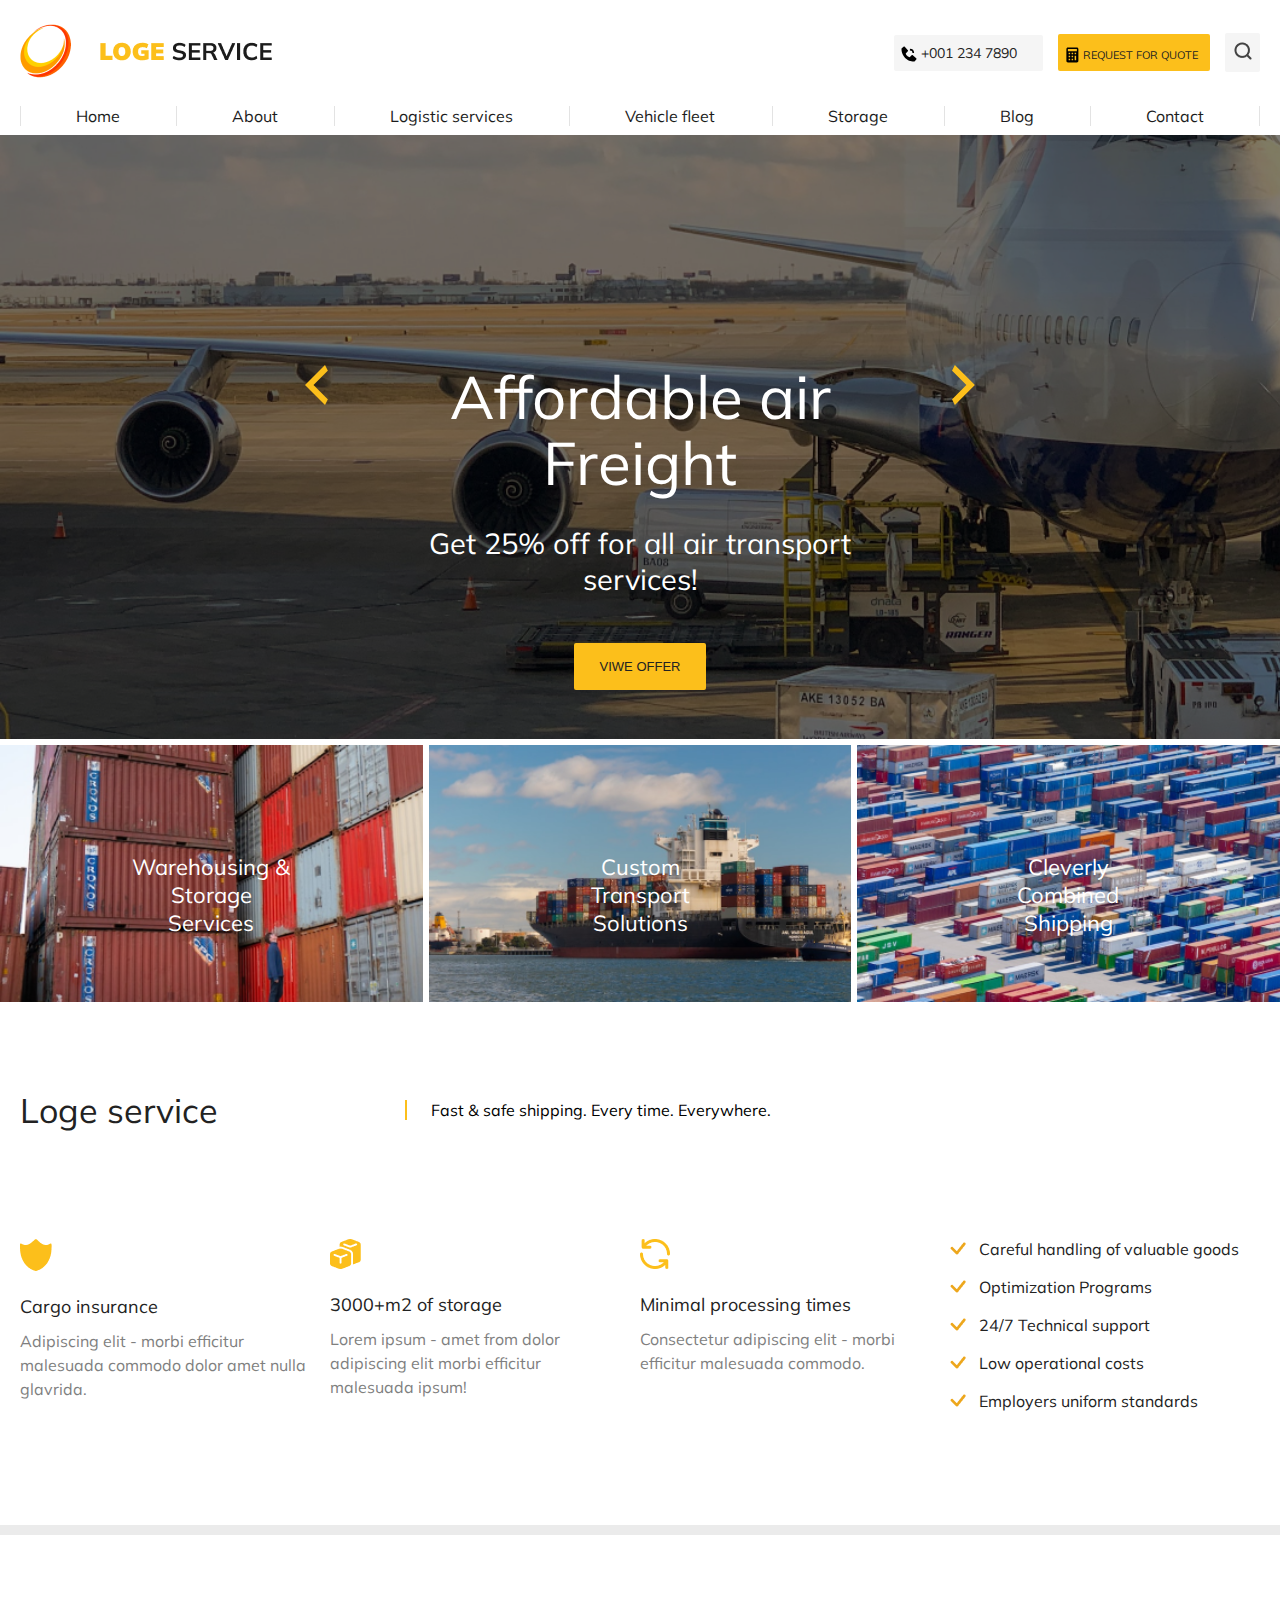
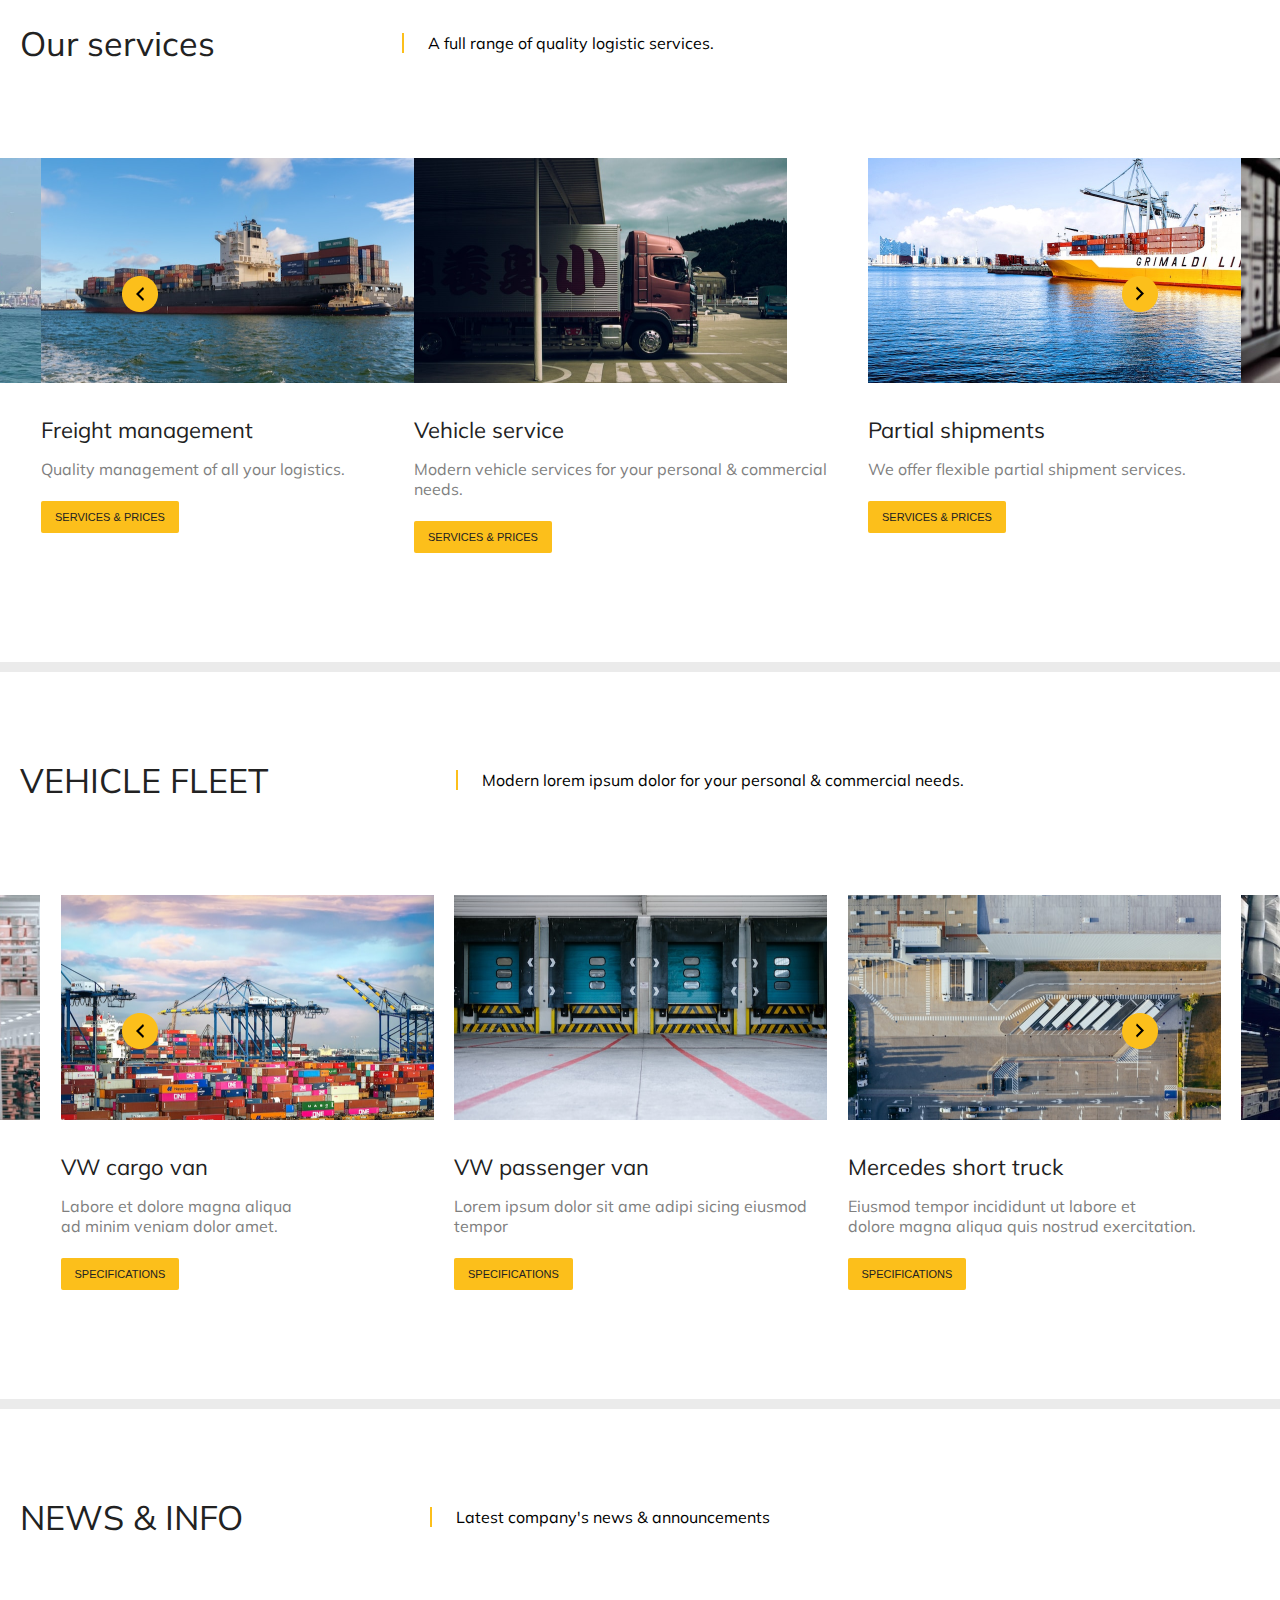
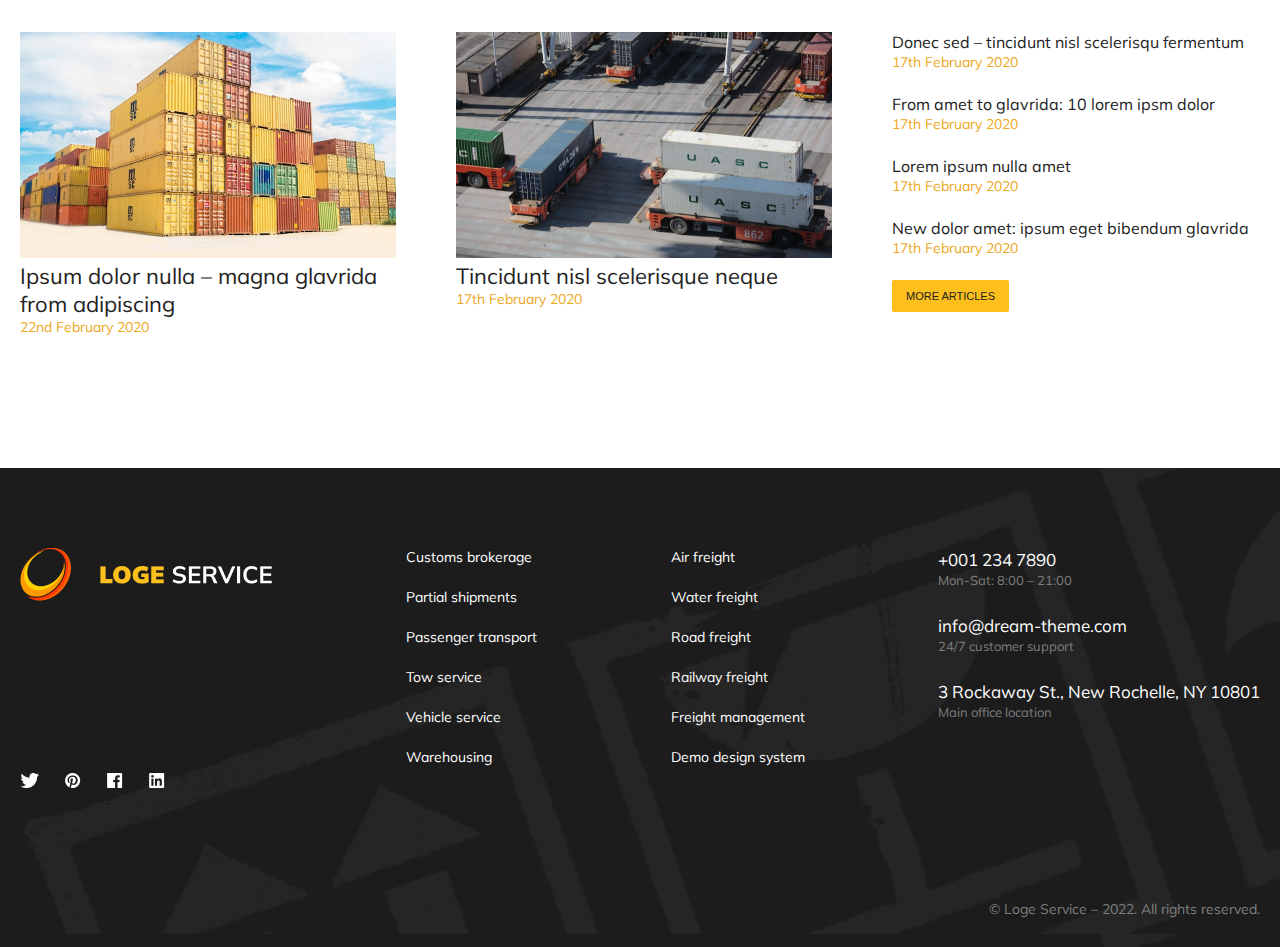
==== about.html @ cc95bd1c "more pages added" ====
<!DOCTYPE html>
<html lang="en">
<head>
    <meta charset="UTF-8">
    <meta http-equiv="X-UA-Compatible" content="IE=edge">
    <meta name="viewport" content="width=device-width, initial-scale=1.0">
    <title>LOGE SERVICE</title>
    <!-- css -->
    <link rel="stylesheet" href="css/style.css">
</head>
<body>
    <!-- topbar-section -->
    <section class="topbar-section">
        <div class="container">
            <div class="topbar-wrapper">
                <div class="left-contents">
                    <img src="images/logo.png" alt="site logo">
                </div>
                <div class="right-contents">
                   <div class="phone-contact">
                    <svg 
                    width="16" height="16" viewBox="0 0 16 16" fill="none" xmlns="http://www.w3.org/2000/svg">
                    <path d="M8.92123 4.55398C10.692 4.55398 11.4472 5.30925 11.4472 7.07998H13.1312C13.1312 4.36453 11.6367 2.86998 8.92123 2.86998V4.55398ZM11.8026 9.13699C11.6408 8.98994 11.4282 8.91151 11.2096 8.91827C10.9911 8.92502 10.7837 9.01643 10.6313 9.1732L8.61643 11.2454C8.13143 11.1527 7.1564 10.8488 6.15273 9.84764C5.14906 8.84314 4.8451 7.86557 4.75501 7.38395L6.82549 5.36819C6.98245 5.2159 7.07399 5.00851 7.08075 4.78991C7.08751 4.57132 7.00895 4.35867 6.86169 4.19697L3.7505 0.775917C3.60318 0.613711 3.39844 0.515321 3.17975 0.501643C2.96106 0.487965 2.74565 0.560077 2.57927 0.702663L0.752131 2.26963C0.606558 2.41573 0.51967 2.61018 0.50795 2.81609C0.49532 3.02659 0.254508 8.01292 4.12098 11.8811C7.49404 15.2533 11.7192 15.5 12.8828 15.5C13.0529 15.5 13.1573 15.4949 13.1851 15.4933C13.391 15.4817 13.5854 15.3945 13.7307 15.2482L15.2969 13.4203C15.4396 13.254 15.5118 13.0386 15.4983 12.82C15.4848 12.6013 15.3865 12.3965 15.2245 12.249L11.8026 9.13699Z" fill="black"/>
                    </svg>

                     <a class="f-14 color-222" href=""tel:+001234 7890">+001 234 7890</a>
                   </div>

                   <div class="quote">
                    <svg 
                    width="13" height="16" viewBox="0 0 13 16" fill="none" xmlns="http://www.w3.org/2000/svg">
                    <path d="M1.8877 15.5H10.8877C11.2855 15.5 11.6671 15.342 11.9484 15.0607C12.2297 14.7794 12.3877 14.3978 12.3877 14V2C12.3877 1.60218 12.2297 1.22064 11.9484 0.93934C11.6671 0.658035 11.2855 0.5 10.8877 0.5H1.8877C1.48987 0.5 1.10834 0.658035 0.827035 0.93934C0.545731 1.22064 0.387695 1.60218 0.387695 2V14C0.387695 14.3978 0.545731 14.7794 0.827035 15.0607C1.10834 15.342 1.48987 15.5 1.8877 15.5ZM4.1377 13.25H2.6377V11.75H4.1377V13.25ZM4.1377 10.25H2.6377V8.75H4.1377V10.25ZM4.1377 7.25H2.6377V5.75H4.1377V7.25ZM7.1377 13.25H5.6377V11.75H7.1377V13.25ZM7.1377 10.25H5.6377V8.75H7.1377V10.25ZM7.1377 7.25H5.6377V5.75H7.1377V7.25ZM10.1377 13.25H8.6377V8.75H10.1377V13.25ZM10.1377 7.25H8.6377V5.75H10.1377V7.25ZM1.8877 2H10.8877V4.25H1.8877V2Z" fill="black"/>
                    </svg>
                    <a class="f-11 color-222" href="#">REQUEST FOR QUOTE</a>
                   </div>

                   <div class="search-div">
                    <img src="images/search-icon.png" alt="search-icon">
                   </div>
                </div>
            </div>
        </div>
    </section>

    <!-- navbar-section -->
    <section class="navbar-section">
        <div class="container">
            <div class="navbar-wrapper">
                <nav>
                    <ul class="nav-links">
                        <li>
                            <a class="f-16 color-c1c" href="index.html">Home</a>
                        </li>
                        <li>
                            <a class="f-16 color-c1c" href="#">About</a>
                        </li>
                        <li>
                            <a class="f-16 color-c1c" href="#">Logistic services</a>
                        </li>
                        <li>
                            <a class="f-16 color-c1c" href="#">Vehicle fleet</a>
                        </li>
                        <li>
                            <a class="f-16 color-c1c" href="#">Storage</a>
                        </li>
                        <li>
                            <a class="f-16 color-c1c" href="#">Blog</a>
                        </li>
                
                        <li>
                            <a class="f-16 color-c1c" href="#">Contact</a>
                        </li>
                    </ul>
                </nav>
            </div>
        </div>
    </section>

    <!-- banner section -->
    <section class="banner-section">
        <div class="banner-wrappers">
            <div class="main-banner">
                <!-- arrow svg -->
                <div>
                     <div class="main-banner-details">
                    <h1 class="f-60 color-fff">Affordable air Freight</h1>
                    <p class="f-29 color-fff">Get 25% off for all air transport services!</p>
                    <Button class="view-offer-btn f-13 color-222 ">VIWE OFFER</Button>
                </div>
                </div>
                <!-- arrow svg -->
             

            </div>
            <div class="sub-banners">
                <div class="sub-banner-1">
                    <h3 class="sub-banner-1-text f-22 color-fff">Warehousing & Storage <br> Services</h3> 
                </div>
                <div class="sub-banner-2">
                    <h3 class="sub-banner-2-text f-22 color-fff">Custom Transport <br> Solutions</h3> 
                </div>
                <div class="sub-banner-3">
                    <h3 class="sub-banner-3-text f-22 color-fff">Cleverly Combined<br> Shipping</h3> 
                </div>
            </div>
        </div>
    </section>

    <!-- loge service section -->
    <section class="loge-service-section">
        <div class="container">
            <div class="loge-service-part-1">
                <div>
                    <h2 class="f-34 color-222">Loge service</h2>
                </div>
                <div>
                    <p>Fast & safe shipping. Every time. Everywhere.</p>
                </div>
            </div>
            <div class="loge-service-part-2">
                <div>
                    <img src="images/insurance.png" alt="insurance logo">
                    <h5 class="service-heading">Cargo insurance</h5>
                    <p class="service-text">
                        Adipiscing elit - morbi efficitur malesuada commodo dolor amet nulla glavrida.
                    </p>
                </div>
                <div>
                    <img src="images/storage.png" alt="storage logo">
                    <h5 class="service-heading">3000+m2 of storage</h5>
                    <p class="service-text">
                       Lorem ipsum - amet from dolor adipiscing elit morbi efficitur malesuada ipsum!
                    </p>
                </div>
                <div>
                    <img src="images/rotate.png" alt="storage logo">
                    <h5 class="service-heading">Minimal processing times</h5>
                    <p class="service-text">
                     Consectetur adipiscing elit - morbi efficitur malesuada commodo.
                    </p>
                </div>
                <div class="service-key-points">
                    <ul>
                        <li>Careful handling of valuable goods</li>
                        <li>Optimization Programs</li>
                        <li>24/7 Technical support</li>
                        <li>Low operational costs</li>
                        <li>Employers uniform standards</li>
                    </ul>
                </div>
            </div>
        </div>
    </section>

    <!-- gap div -->
    <div class="gap-div"></div>

    <!-- services section -->
    <section class="services-section">
        <div class="services-wrapper">
            <div class="services-header">
                <div class="container">
                    <div>
                    <h2 class="f-34 color-222">Our services</h2>
                </div>
                <div>
                    <p>A full range of quality logistic services.</p>
                </div>
                </div>
            </div>
            <div class="services-cards">
                <div class="service-card">
                    <img src="images/short-img-1.png" alt="short img">
                </div>
                <div class="service-card">
                    <img src="images/freight.png" alt="freight transport">
                    <h4 class="f-22 color-222">Freight management</h4>
                    <p class="f-16 color-f7f">Quality management of all your logistics.</p>
                    <button class="service-btn f-11 color-222">Services & prices</button>
                </div>
                <div class="service-card">
                    <img src="images/truck.png" alt="freight transport">
                    <h4 class="f-22 color-222">Vehicle service</h4>
                    <p class="f-16 color-f7f">Modern vehicle services for your personal & commercial needs.</p>
                    <button class="service-btn f-11 color-222">Services & prices</button>
                </div>
                <div class="service-card">
                    <img src="images/partial.png" alt="Partial shipments">
                    <h4 class="f-22 color-222">Partial shipments</h4>
                    <p class="f-16 color-f7f">We offer flexible partial shipment services.</p>
                    <button class="service-btn f-11 color-222">Services & prices</button>
                </div>
                
                <div class="service-card">
                    <img src="images/short-img-2.png" alt="short img">
                </div>
            </div>
        </div>
    </section>

    <!-- vehicle fleet section -->
    <section class="vehicle-fleet-section">
        <div class="services-wrapper">
            <div class="services-header">
                <div class="container">
                    <div>
                    <h2 class="f-34 color-222">VEHICLE FLEET</h2>
                </div>
                <div>
                    <p>Modern lorem ipsum dolor for your personal & commercial needs.</p>
                </div>
                </div>
            </div>
            <div class="services-cards">
                <div class="service-card">
                    <img src="images/v-s-1.png" alt="short img">
                </div>
                <div class="service-card">
                    <img src="images/v-1.png" alt="freight transport">
                    <h4 class="f-22 color-222">VW cargo van</h4>
                    <p class="f-16 color-f7f">Labore et dolore magna aliqua <br> ad minim veniam dolor amet.</p>
                    <button class="service-btn f-11 color-222">Specifications</button>
                </div>
                <div class="service-card">
                    <img src="images/v-2.png" alt="freight transport">
                    <h4 class="f-22 color-222">VW passenger van</h4>
                    <p class="f-16 color-f7f">Lorem ipsum dolor sit ame adipi sicing eiusmod <br> tempor</p>
                    <button class="service-btn f-11 color-222">Specifications</button>
                </div>
                <div class="service-card">
                    <img src="images/v-3.png" alt="Partial shipments">
                    <h4 class="f-22 color-222">Mercedes short truck</h4>
                    <p class="f-16 color-f7f">Eiusmod tempor incididunt ut labore et <br> dolore magna aliqua quis nostrud exercitation.</p>
                    <button class="service-btn f-11 color-222">Specifications</button>
                </div>
                
                <div class="service-card">
                    <img src="images/v-s-2.png" alt="short img">
                </div>
            </div>
        </div>
    </section>

    <!-- news and info section -->
    <section class="news-and-info-section">
        <div class="services-wrapper">
            <div class="container">
                <div class="services-header">
                <div class="container">
                    <div>
                    <h2 class="f-34 color-222">NEWS & INFO</h2>
                </div>
                <div>
                    <p>Latest company's news & announcements</p>
                </div>
                </div>
            </div>
            <div class="news-cards">
               
                <div class="news-card">
                    <img src="images/n-1.png" alt="freight transport">
                    <h4 class="f-22 color-222">Ipsum dolor nulla – magna glavrida from adipiscing</h4>
                    <p class="f-16 color-f7f">22nd February 2020</p>
                   
                </div>
                <div class="news-card">
                    <img src="images/n-2.png" alt="freight transport">
                    <h4 class="f-22 color-222">Tincidunt nisl scelerisque neque</h4>
                    <p class="f-16 color-f7f">17th February 2020</p>
                  
                </div>
                <div class="news-card">
                    <h6>Donec sed – tincidunt nisl scelerisqu fermentum</h6>
                    <p>17th February 2020</p>

                    <h6>From amet to glavrida: 10 lorem ipsm dolor</h6>
                    <p>17th February 2020</p>

                    <h6>Lorem ipsum nulla amet</h6>
                    <p>17th February 2020</p>

                    <h6>New dolor amet: ipsum eget bibendum glavrida</h6>
                    <p>17th February 2020</p>
                    
                    <button class="service-btn f-11 color-222">More articles</button>
                </div>
                
            </div>
            </div>
        </div>
    </section>

    <!-- footer -->
    <footer>
        <div class="container">
            <div class="footer-wrapper">
            <div class="logo-part">
                <div>
                    <img src="images/footer-logo.png" alt="logo">
                </div>
                <div>
                    <img src="images/twitter.png" alt="">
                    <img src="images/printerest.png" alt="">
                    <img src="images/fb.png" alt="">
                    <img src="images/linkdin.png" alt="">
                </div>
            </div>
            <div class="important-links-1">
                <ul>
                    <li>Customs brokerage</li>
                    <li>Partial shipments</li>
                    <li>Passenger transport</li>
                    <li>Tow service</li>
                    <li>Vehicle service</li>
                    <li>Warehousing</li>
                </ul>
            </div>
            <div class="important-links-2">
                <ul>
                    <li>Air freight</li>
                    <li>Water freight</li>
                    <li>Road freight</li>
                    <li>Railway freight</li>
                    <li>Freight management</li>
                    <li>Demo design system</li>
                </ul>
            </div>
            <div class="contacts">
                    <a href="tel:+001 234 7890">+001 234 7890</a>
                    <p>Mon-Sat: 8:00 – 21:00</p>

                    <a href="mailto:info@dream-theme.com">info@dream-theme.com</a>
                    <p>24/7 customer support</p>

                    <a href="#">3 Rockaway St., New Rochelle, NY 10801</a>
                    <p>Main office location</p>  
            </div>
        </div>

        <p class="copyright-text">© Loge Service – 2022. All rights reserved.</p>
        </div>
    </footer>
</body>
</html>
---- css/style.css ----
@import url("https://fonts.googleapis.com/css2?family=Mulish&display=swap");
* {
  margin: 0;
  padding: 0;
  box-sizing: border-box;
}
body {
  font-family: "Mulish", sans-serif;
  background: #ffffff;
}

/* common styles */
.container {
  width: 100%;
  max-width: 1240px;
  margin: auto;
}
a {
  text-decoration: none;
}
ul li {
  list-style-type: none;
}
/* fonts styles */
.f-11 {
  font-weight: 400;
  font-size: 11px;
}
.f-13 {
  font-weight: 400;
  font-size: 13px;
}
.f-14 {
  font-weight: 400;
  font-size: 14px;
}
.f-16 {
  font-weight: 400;
  font-size: 16px;
}
.f-22 {
  font-weight: 400;
  font-size: 22px;
}
.f-23 {
  font-weight: 400;
  font-size: 22px;
}
.f-29 {
  font-weight: 400;
  font-size: 29px;
}
.f-34 {
  font-weight: 400;
  font-size: 34px;
}
.f-60 {
  font-weight: 400;
  font-size: 60px;
}

/* colors classes*/
.color-fff {
  color: #ffffff;
}
.color-222 {
  color: #222222;
}
.color-c1c {
  color: #1c1c1c;
}
.color-f7f {
  color: #7f7f7f;
}

/* home page */
/* topbar */
.topbar-wrapper {
  display: flex;
  justify-content: space-between;
  padding: 23.75px 0;
}
.right-contents {
  display: flex;
  gap: 15px;
  align-items: center;
}

.right-contents .phone-contact svg,
.right-contents .quote svg {
  vertical-align: middle;
}

.phone-contact {
  padding: 7px 26px 8.5px 6.5px;
  background: #f5f5f5;
  border-radius: 2px;
}

.quote {
  background: #fcbf1b;
  border-radius: 2px;
  padding: 8.5px 12px 8.5px 8.39px;
}

.search-div {
  background: #f5f5f5;
  border-radius: 2px;
  padding: 8.5px;
}

/* navbar */
.navbar-wrapper {
  padding-bottom: 9px;
}
.nav-links {
  display: flex;
  justify-content: space-between;
}
.nav-links li {
  border-left: 1px solid;
  border-color: rgba(0, 0, 0, 0.11);
  padding: 0 55px 0 55px;
}

.nav-links li:last-child {
  border-right: 1px solid;
  border-color: rgba(0, 0, 0, 0.11);
}

.nav-links li a:hover {
  border-bottom: 2px solid;
  border-color: #fcbf1b;
}

/* banner section */

.main-banner {
  background-image: url(../images/air-freight.png);
  background-size: cover;
  background-repeat: no-repeat;
}
.main-banner-details {
  text-align: center;
  padding: 229px 428px 49px 428px;
  background: rgba(0, 0, 0, 0.5);
}
.main-banner > div {
  position: relative;
}
.main-banner-details::after {
  content: url("../images/right-arrow.png");
  position: absolute;
  right: 305px;
  top: 230px;
}
.main-banner-details::before {
  content: url("../images/left-arrow.png");
  position: absolute;
  left: 305px;
  top: 230px;
}
.main-banner-details h1 {
  line-height: 66px;
  padding-bottom: 29px;
}
.main-banner-details p {
  line-height: 36px;
  padding-bottom: 46px;
}
.view-offer-btn {
  background: #fcbf1b;
  border-radius: 2px;
  padding: 16px 26px;
  border: none;
}
.sub-banners {
  display: flex;
  gap: 6px;
  padding-top: 6px;
}
.sub-banner-1 {
  background-image: url(../images/cargo-storage.png);
  background-size: cover;
  background-repeat: no-repeat;
  width: 100%;
}
.sub-banner-2 {
  background-image: url(../images/ship-transport.png);
  background-size: cover;
  background-repeat: no-repeat;
  width: 100%;
}
.sub-banner-3 {
  background-image: url(../images/port.png);
  background-size: cover;
  background-repeat: no-repeat;
  width: 100%;
}
.sub-banner-1-text {
  padding: 108px 116px 65px 116px;
  text-align: center;
}
.sub-banner-2-text {
  padding: 108px 145px 65px 145px;
  text-align: center;
}
.sub-banner-3-text {
  padding: 108px 144px 65px 143px;
  text-align: center;
}

/* loge-service-section */
.loge-service-section {
  padding-top: 87px;
}
.loge-service-part-1 {
  display: flex;
  gap: 187px;
  align-items: center;
}
.loge-service-part-1 div p {
  border-left: 2px solid #fcbf1b;
  padding-left: 24px;
}
.loge-service-part-2 {
  display: flex;
  justify-content: space-between;
  padding-top: 107.17px;
  padding-bottom: 96px;
}
.loge-service-part-2 div {
  flex: 1;
  padding-right: 20px;
}
.service-heading {
  font-weight: 400;
  font-size: 18px;
  line-height: 23px;
  color: #222222;
  padding-top: 20px;
  padding-bottom: 11px;
}
.service-text {
  font-weight: 400;
  font-size: 16px;
  line-height: 24px;
  color: #7f7f7f;
}
.service-key-points ul li {
  font-weight: 400;
  font-size: 16px;
  line-height: 21px;
  color: #222222;
  padding-bottom: 17px;
}
.service-key-points ul li::before {
  content: url("../images/check.png");
  display: inline-block;
  padding-right: 13.34px;
}
/* gap div */
.gap-div {
  background: rgba(0, 0, 0, 0.08);
  padding: 5px 0;
}
/* services section */
.services-wrapper {
  padding-bottom: 109px;
  border-bottom: 10px solid rgba(0, 0, 0, 0.08);
}
.services-header {
  padding-bottom: 93px;
  padding-top: 87px;
}
.services-header > .container {
  display: flex;
  gap: 187px;
  align-items: center;
}
.services-header div p {
  border-left: 2px solid #fcbf1b;
  padding-left: 24px;
}

.services-cards {
  display: flex;
  justify-content: space-between;
  position: relative;
}
.services-cards::before {
  content: url("../images/circle-arrow-left.png");
  position: absolute;
  left: 9.5%;
  top: 30%;
}
.services-cards::after {
  content: url("../images/circle-arrow-right.png");
  position: absolute;
  right: 9.5%;
  top: 30%;
}
.service-card img {
  padding-bottom: 29px;
}
.service-card h4 {
  padding-bottom: 15px;
}
.service-card p {
  padding-bottom: 22px;
}

.service-btn {
  background: #fcbf1b;
  border-radius: 2px;
  padding: 10px 14px;
  border-style: none;
  text-transform: uppercase;
}

/* vehicle fleet section */
/* no styles for vehicle fleet section */

/* news and info section */
.news-and-info-section > .services-wrapper {
  border: none;
}
.news-cards {
  display: flex;
  justify-content: space-between;
  gap: 60px;
}
.news-card {
  flex: 1;
}
.news-card h6 {
  font-weight: 400;
  font-size: 16px;
  line-height: 21px;
  color: #222222;
}
.news-card p {
  font-weight: 400;
  font-size: 14px;
  line-height: 18px;
  color: #eda71d;
  padding-bottom: 23px;
}

/* footer */
footer {
  background-image: url(../images/footer-bg.png);
}
.footer-wrapper div {
  color: #ffffff;
  /* flex: 1; */
}
.footer-wrapper {
  display: flex;
  justify-content: space-between;
  padding: 80px 0 0 0;
}
.logo-part {
  display: flex;
  flex-direction: column;
  justify-content: space-between;
}
.logo-part div:last-child {
  display: flex;
  gap: 26.15px;
}
.important-links-1 ul li,
.important-links-2 ul li {
  font-weight: 400;
  font-size: 14px;
  line-height: 18px;
  padding-bottom: 22px;
}
.contacts a {
  color: #ffffff;
  font-weight: 400;
  font-size: 17px;
  line-height: 23px;
}
.contacts p {
  font-weight: 400;
  font-size: 13px;
  line-height: 18px;
  color: #7f7f7f;
  padding-bottom: 25px;
}
.copyright-text {
  font-weight: 400;
  font-size: 14px;
  line-height: 18px;
  text-align: right;
  color: #7f7f7f;
  padding-top: 112px;
  padding-bottom: 29px;
}
/* Responsive for phone */

@media only screen and (max-width: 430px) {
  /* common styles */
  .container {
    width: 100%;
    max-width: 430px;
  }

  /* home page */
  /* topbar */
  .topbar-wrapper {
    flex-direction: column;
    align-items: center;
  }
  .left-contents {
    padding-bottom: 30px;
  }
  .right-contents {
    gap: 7px;
  }

  /* navbar */

  .nav-links {
    flex-direction: column;
    align-items: center;
    gap: 15px;
  }
  .nav-links li {
    border: none;
  }
  .nav-links li:last-child {
    border: none;
  }

  /* banner sectioin */

  .main-banner-details {
    padding: 205.76px 59.78px 135.74px 57px;
  }
  .main-banner-details h1 {
    font-weight: 400;
    font-size: 24px;
    line-height: 66px;
    text-align: center;
    color: #ffffff;
    padding-bottom: 22.99px;
  }
  .main-banner-details p {
    font-weight: 400;
    font-size: 14px;
    line-height: 36px;
    text-align: center;
    color: #ffffff;
    padding-bottom: 24.51px;
  }
  .view-offer-btn {
    font-weight: 400;
    font-size: 13px;
    line-height: 13px;
    color: #222222;
  }
  .sub-banners {
    flex-direction: column;
    gap: 10px;
    padding-top: 10px;
  }

  .sub-banner-1-text {
    padding: 98px 65px 25.88px 65px;
  }
  .sub-banner-2-text {
    padding: 108px 95.5px 16.96px 95.5px;
  }
  .sub-banner-3-text {
    padding: 108px 92.5px 15.82px 92.5px;
  }
  .main-banner-details::after {
    right: 31.5px;
  }
  .main-banner-details::before {
    left: 31.5px;
  }

  /* loge-service-section */
  .loge-service-section {
    padding-top: 40.22px;
  }
  .loge-service-part-1 {
    flex-direction: column;
    gap: 20.22px;
    align-items: flex-start;
    padding-left: 21.5px;
  }
  .loge-service-part-2 {
    padding-top: 39.82px;
    flex-direction: column;
    padding-left: 21.5px;
    gap: 30.82px;
  }

  /* services section */
  .services-wrapper {
    padding-bottom: 0px;
  }
  .services-header {
    padding-top: 50.47px;
    padding-bottom: 35.5px;
    padding-left: 25.32px;
  }
  .services-header > .container {
    display: flex;
    flex-direction: column;
    align-items: flex-start;
    gap: 23.53px;
  }
  .services-cards {
    flex-direction: column;
    padding-left: 25px;
    padding-right: 30.5px;
    padding-bottom: 50.37px;
  }
  .service-card {
    display: none;
  }
  .service-card:nth-child(2) {
    display: block;
  }
  .services-cards::before {
    content: url("../images/circle-arrow-left.png");
    position: absolute;
    left: 1.5%;
    top: 20%;
  }
  .services-cards::after {
    content: url("../images/circle-arrow-right.png");
    position: absolute;
    right: 2.5%;
    top: 20%;
  }
  /* no extra css for vehicle fleet section */

  /* news and info section */

  .news-cards {
    flex-direction: column;
    padding-bottom: 60px;
  }
  .news-card {
    padding-left: 25px;
  }

  /* footer */
  .footer-wrapper {
    flex-direction: column;
    padding-left: 22.88px;
  }
  .logo-part {
    gap: 40px;
    padding-bottom: 60px;
  }
  .copyright-text {
    text-align: center;
  }
}
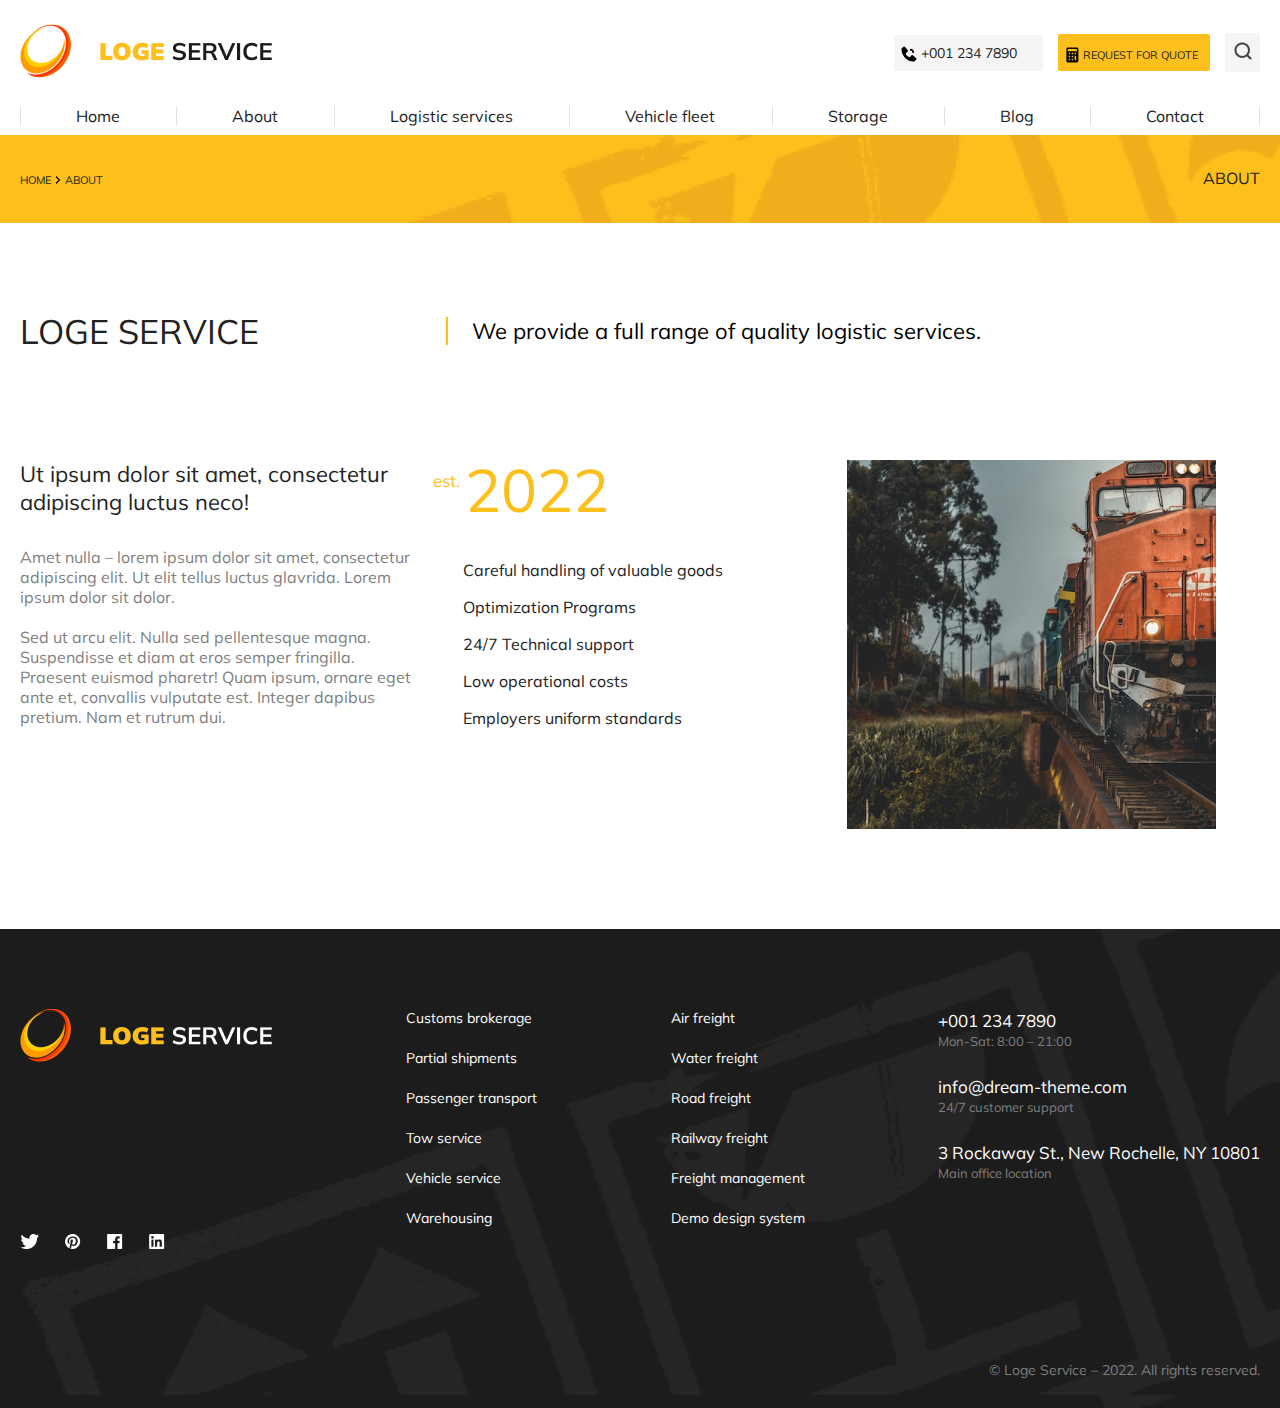
==== commit 33be1b84: "desktop design done" ====
--- a/about.html
+++ b/about.html
@@ -76,219 +76,72 @@
         </div>
     </section>
 
-    <!-- banner section -->
-    <section class="banner-section">
-        <div class="banner-wrappers">
-            <div class="main-banner">
-                <!-- arrow svg -->
-                <div>
-                     <div class="main-banner-details">
-                    <h1 class="f-60 color-fff">Affordable air Freight</h1>
-                    <p class="f-29 color-fff">Get 25% off for all air transport services!</p>
-                    <Button class="view-offer-btn f-13 color-222 ">VIWE OFFER</Button>
-                </div>
-                </div>
-                <!-- arrow svg -->
-             
+  <!-- current page section -->
+  <section class="current-page-section">
+      <div class="container">
+        <div class="current-page-wrapper">
+           <div class="page-path">
+            <a class="f-11 color-222" href="index.html">HOME</a>
 
-            </div>
-            <div class="sub-banners">
-                <div class="sub-banner-1">
-                    <h3 class="sub-banner-1-text f-22 color-fff">Warehousing & Storage <br> Services</h3> 
-                </div>
-                <div class="sub-banner-2">
-                    <h3 class="sub-banner-2-text f-22 color-fff">Custom Transport <br> Solutions</h3> 
-                </div>
-                <div class="sub-banner-3">
-                    <h3 class="sub-banner-3-text f-22 color-fff">Cleverly Combined<br> Shipping</h3> 
-                </div>
+            <svg 
+            width="6" height="8" viewBox="0 0 6 8" fill="none" xmlns="http://www.w3.org/2000/svg">
+            <path d="M0.76953 6.85714L3.56836 4L0.769531 1.14286L1.3293 9.78727e-08L5.24766 4L1.3293 8L0.76953 6.85714Z" fill="black"/>
+            </svg>
+
+            <a class="f-11 color-222 href="about.html">ABOUT</a>
+           </div>
+           <div class="current-page">
+            <a class="f-18 color-222" href="about.html">ABOUT</a>
+           </div>
             </div>
         </div>
-    </section>
+  </section>
 
     <!-- loge service section -->
     <section class="loge-service-section">
         <div class="container">
             <div class="loge-service-part-1">
                 <div>
-                    <h2 class="f-34 color-222">Loge service</h2>
+                    <h2 class="f-34 color-222">LOGE SERVICE</h2>
                 </div>
                 <div>
-                    <p>Fast & safe shipping. Every time. Everywhere.</p>
+                    <p class="f-23">We provide a full range of quality logistic services.</p>
                 </div>
             </div>
             <div class="loge-service-part-2">
-                <div>
-                    <img src="images/insurance.png" alt="insurance logo">
-                    <h5 class="service-heading">Cargo insurance</h5>
-                    <p class="service-text">
-                        Adipiscing elit - morbi efficitur malesuada commodo dolor amet nulla glavrida.
-                    </p>
+                <div class="service-description">
+                    <h4 class="f-22 color-222">Ut ipsum dolor sit amet, consectetur adipiscing luctus neco!</h4>
+                    
+                    <p class="f-16 color-f7f">Amet nulla – lorem ipsum dolor sit amet, consectetur adipiscing elit. Ut elit tellus luctus glavrida. Lorem ipsum dolor sit dolor.</p>
+
+                    <p class="f-16 color-f7f">Sed ut arcu elit. Nulla sed pellentesque magna. Suspendisse et diam at eros semper fringilla. Praesent euismod pharetr! Quam ipsum, ornare eget ante et, convallis vulputate est. Integer dapibus pretium. Nam et rutrum dui.</p>
+                </div>
+
+                <div class="service-time-from">
+                  <h1>2022</h1>
+                  <ul>
+                    <li class="f-16 color-222">Careful handling of valuable goods</li>
+                    <li class="f-16 color-222">Optimization Programs</li>
+                    <li class="f-16 color-222">24/7 Technical support</li>
+                    <li class="f-16 color-222">Low operational costs</li>
+                    <li class="f-16 color-222">Employers uniform standards</li>
+                  </ul>
                 </div>
                 <div>
-                    <img src="images/storage.png" alt="storage logo">
-                    <h5 class="service-heading">3000+m2 of storage</h5>
-                    <p class="service-text">
-                       Lorem ipsum - amet from dolor adipiscing elit morbi efficitur malesuada ipsum!
-                    </p>
+                  <img src="images/train.png" alt="">
                 </div>
-                <div>
-                    <img src="images/rotate.png" alt="storage logo">
-                    <h5 class="service-heading">Minimal processing times</h5>
-                    <p class="service-text">
-                     Consectetur adipiscing elit - morbi efficitur malesuada commodo.
-                    </p>
-                </div>
-                <div class="service-key-points">
-                    <ul>
-                        <li>Careful handling of valuable goods</li>
-                        <li>Optimization Programs</li>
-                        <li>24/7 Technical support</li>
-                        <li>Low operational costs</li>
-                        <li>Employers uniform standards</li>
-                    </ul>
-                </div>
+             
             </div>
         </div>
     </section>
 
-    <!-- gap div -->
-    <div class="gap-div"></div>
+  
 
-    <!-- services section -->
-    <section class="services-section">
-        <div class="services-wrapper">
-            <div class="services-header">
-                <div class="container">
-                    <div>
-                    <h2 class="f-34 color-222">Our services</h2>
-                </div>
-                <div>
-                    <p>A full range of quality logistic services.</p>
-                </div>
-                </div>
-            </div>
-            <div class="services-cards">
-                <div class="service-card">
-                    <img src="images/short-img-1.png" alt="short img">
-                </div>
-                <div class="service-card">
-                    <img src="images/freight.png" alt="freight transport">
-                    <h4 class="f-22 color-222">Freight management</h4>
-                    <p class="f-16 color-f7f">Quality management of all your logistics.</p>
-                    <button class="service-btn f-11 color-222">Services & prices</button>
-                </div>
-                <div class="service-card">
-                    <img src="images/truck.png" alt="freight transport">
-                    <h4 class="f-22 color-222">Vehicle service</h4>
-                    <p class="f-16 color-f7f">Modern vehicle services for your personal & commercial needs.</p>
-                    <button class="service-btn f-11 color-222">Services & prices</button>
-                </div>
-                <div class="service-card">
-                    <img src="images/partial.png" alt="Partial shipments">
-                    <h4 class="f-22 color-222">Partial shipments</h4>
-                    <p class="f-16 color-f7f">We offer flexible partial shipment services.</p>
-                    <button class="service-btn f-11 color-222">Services & prices</button>
-                </div>
-                
-                <div class="service-card">
-                    <img src="images/short-img-2.png" alt="short img">
-                </div>
-            </div>
-        </div>
-    </section>
+   
 
-    <!-- vehicle fleet section -->
-    <section class="vehicle-fleet-section">
-        <div class="services-wrapper">
-            <div class="services-header">
-                <div class="container">
-                    <div>
-                    <h2 class="f-34 color-222">VEHICLE FLEET</h2>
-                </div>
-                <div>
-                    <p>Modern lorem ipsum dolor for your personal & commercial needs.</p>
-                </div>
-                </div>
-            </div>
-            <div class="services-cards">
-                <div class="service-card">
-                    <img src="images/v-s-1.png" alt="short img">
-                </div>
-                <div class="service-card">
-                    <img src="images/v-1.png" alt="freight transport">
-                    <h4 class="f-22 color-222">VW cargo van</h4>
-                    <p class="f-16 color-f7f">Labore et dolore magna aliqua <br> ad minim veniam dolor amet.</p>
-                    <button class="service-btn f-11 color-222">Specifications</button>
-                </div>
-                <div class="service-card">
-                    <img src="images/v-2.png" alt="freight transport">
-                    <h4 class="f-22 color-222">VW passenger van</h4>
-                    <p class="f-16 color-f7f">Lorem ipsum dolor sit ame adipi sicing eiusmod <br> tempor</p>
-                    <button class="service-btn f-11 color-222">Specifications</button>
-                </div>
-                <div class="service-card">
-                    <img src="images/v-3.png" alt="Partial shipments">
-                    <h4 class="f-22 color-222">Mercedes short truck</h4>
-                    <p class="f-16 color-f7f">Eiusmod tempor incididunt ut labore et <br> dolore magna aliqua quis nostrud exercitation.</p>
-                    <button class="service-btn f-11 color-222">Specifications</button>
-                </div>
-                
-                <div class="service-card">
-                    <img src="images/v-s-2.png" alt="short img">
-                </div>
-            </div>
-        </div>
-    </section>
+  
 
-    <!-- news and info section -->
-    <section class="news-and-info-section">
-        <div class="services-wrapper">
-            <div class="container">
-                <div class="services-header">
-                <div class="container">
-                    <div>
-                    <h2 class="f-34 color-222">NEWS & INFO</h2>
-                </div>
-                <div>
-                    <p>Latest company's news & announcements</p>
-                </div>
-                </div>
-            </div>
-            <div class="news-cards">
-               
-                <div class="news-card">
-                    <img src="images/n-1.png" alt="freight transport">
-                    <h4 class="f-22 color-222">Ipsum dolor nulla – magna glavrida from adipiscing</h4>
-                    <p class="f-16 color-f7f">22nd February 2020</p>
-                   
-                </div>
-                <div class="news-card">
-                    <img src="images/n-2.png" alt="freight transport">
-                    <h4 class="f-22 color-222">Tincidunt nisl scelerisque neque</h4>
-                    <p class="f-16 color-f7f">17th February 2020</p>
-                  
-                </div>
-                <div class="news-card">
-                    <h6>Donec sed – tincidunt nisl scelerisqu fermentum</h6>
-                    <p>17th February 2020</p>
-
-                    <h6>From amet to glavrida: 10 lorem ipsm dolor</h6>
-                    <p>17th February 2020</p>
-
-                    <h6>Lorem ipsum nulla amet</h6>
-                    <p>17th February 2020</p>
-
-                    <h6>New dolor amet: ipsum eget bibendum glavrida</h6>
-                    <p>17th February 2020</p>
-                    
-                    <button class="service-btn f-11 color-222">More articles</button>
-                </div>
-                
-            </div>
-            </div>
-        </div>
-    </section>
+ 
 
     <!-- footer -->
     <footer>
--- a/css/style.css
+++ b/css/style.css
@@ -398,6 +398,55 @@
   padding-top: 112px;
   padding-bottom: 29px;
 }
+
+/* about page */
+
+/* CURRENT PAGE SECTION */
+.current-page-section{
+  background-image: url('../images/current-page-banner.png');
+}
+.current-page-wrapper {
+    display: flex;
+    justify-content: space-between;
+    padding: 33px 0 35px 0;
+}
+.page-path a{
+
+}
+.current-page{}
+/* loge service section about page */
+.loge-service-part-2 {
+}
+.service-description h4 {
+  padding-bottom: 31px;
+}
+.service-description p {
+  padding-bottom: 20px;
+}
+
+.service-time-from h1::before {
+  content: "est.";
+  font-weight: 400;
+  font-size: 17px;
+  line-height: 18px;
+  bottom: 25px;
+  position: relative;
+  padding-right: 5px;
+}
+.service-time-from h1 {
+  font-weight: 400;
+  font-size: 60px;
+  line-height: 60px;
+  color: #fcbf1b;
+  padding-bottom: 40px;
+}
+.service-time-from ul {
+  padding-left: 30px;
+}
+.service-time-from ul li {
+  padding-bottom: 17px;
+}
+/* ....................................................................................................................................... */
 /* Responsive for phone */
 
 @media only screen and (max-width: 430px) {
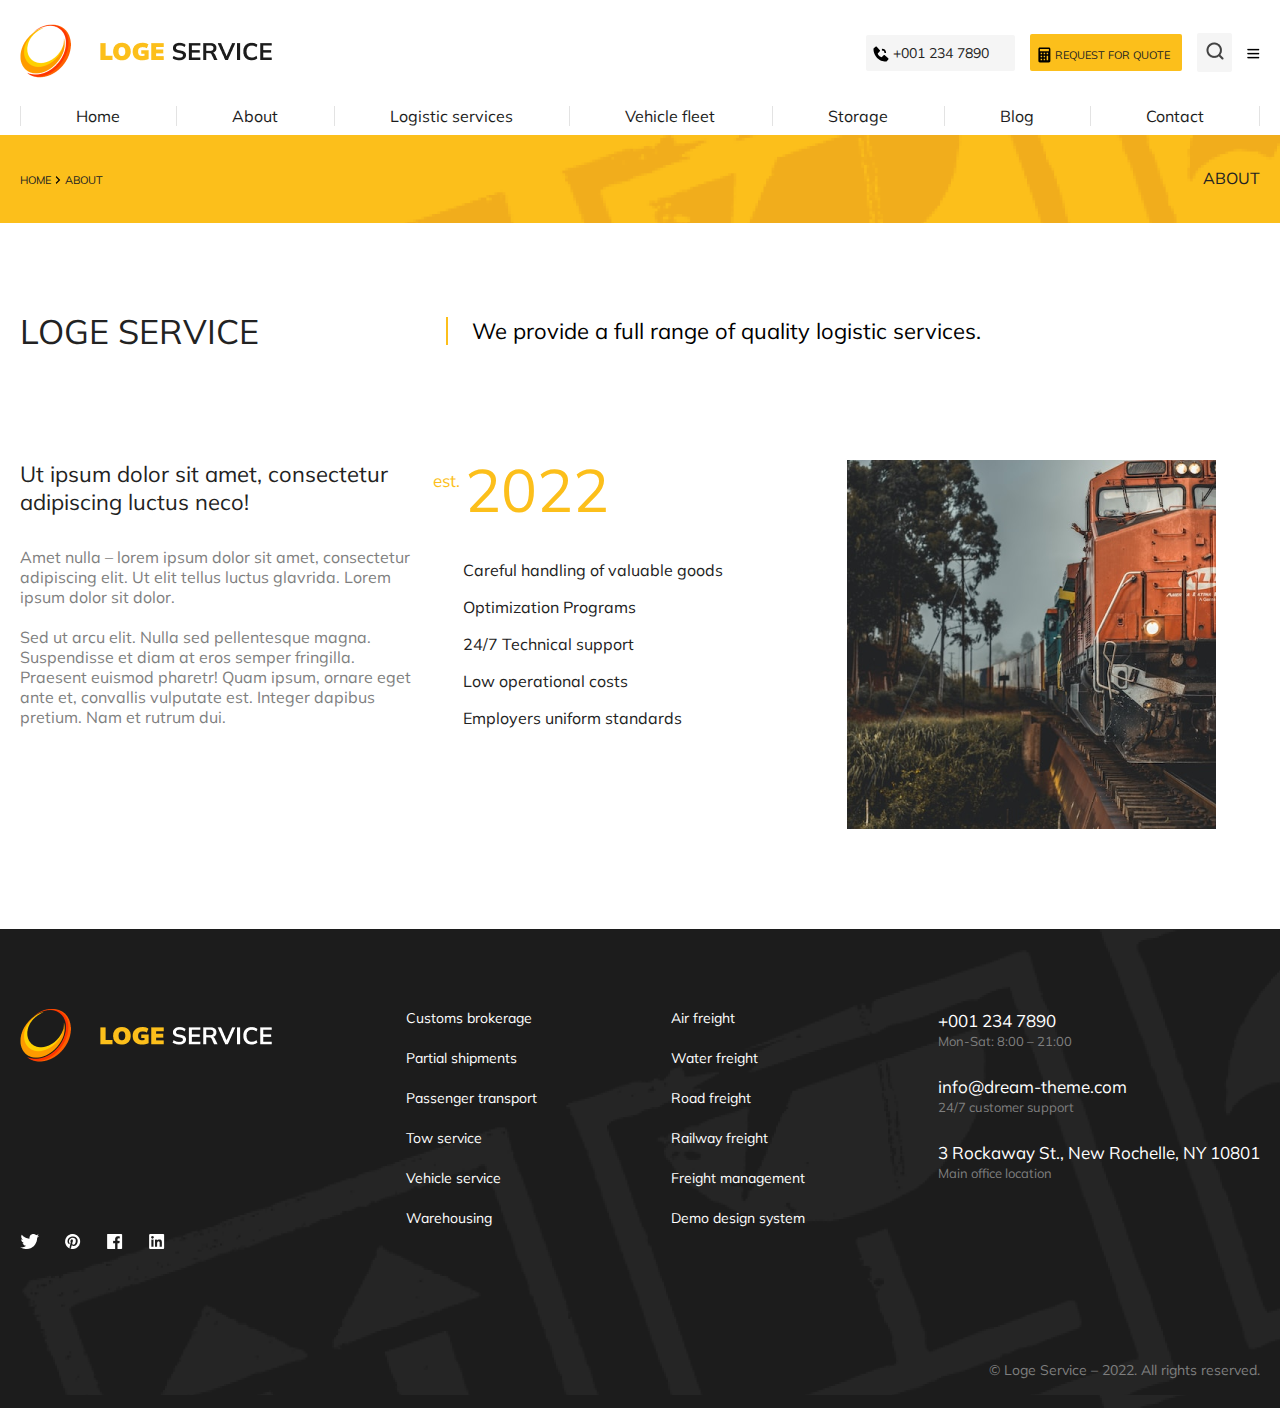
==== commit 18f47dcb: "two section done with responsive" ====
--- a/about.html
+++ b/about.html
@@ -37,6 +37,10 @@
                    <div class="search-div">
                     <img src="images/search-icon.png" alt="search-icon">
                    </div>
+
+                   <div class="hamburger">
+                    <img src="images/hamburger.png" alt="">
+                   </div>
                 </div>
             </div>
         </div>
@@ -127,7 +131,7 @@
                     <li class="f-16 color-222">Employers uniform standards</li>
                   </ul>
                 </div>
-                <div>
+                <div class="train-part">
                   <img src="images/train.png" alt="">
                 </div>
              
--- a/css/style.css
+++ b/css/style.css
@@ -402,18 +402,18 @@
 /* about page */
 
 /* CURRENT PAGE SECTION */
-.current-page-section{
-  background-image: url('../images/current-page-banner.png');
+.current-page-section {
+  background-image: url("../images/current-page-banner.png");
 }
 .current-page-wrapper {
-    display: flex;
-    justify-content: space-between;
-    padding: 33px 0 35px 0;
-}
-.page-path a{
-
-}
-.current-page{}
+  display: flex;
+  justify-content: space-between;
+  padding: 33px 0 35px 0;
+}
+.page-path a {
+}
+.current-page {
+}
 /* loge service section about page */
 .loge-service-part-2 {
 }
@@ -459,28 +459,25 @@
   /* home page */
   /* topbar */
   .topbar-wrapper {
-    flex-direction: column;
     align-items: center;
   }
-  .left-contents {
-    padding-bottom: 30px;
-  }
+
   .right-contents {
     gap: 7px;
   }
+  .quote,
+  .phone-contact {
+    display: none;
+  }
+  .hamburger {
+    padding: 8.5px;
+    background: #fcbf1b;
+    border-radius: 2px;
+  }
 
   /* navbar */
-
-  .nav-links {
-    flex-direction: column;
-    align-items: center;
-    gap: 15px;
-  }
-  .nav-links li {
-    border: none;
-  }
-  .nav-links li:last-child {
-    border: none;
+  .navbar-wrapper {
+    display: none;
   }
 
   /* banner sectioin */
@@ -612,4 +609,28 @@
   .copyright-text {
     text-align: center;
   }
-}
+
+  /*....................... about page............... */
+
+  /* current page section */
+  .current-page-wrapper {
+    flex-direction: column;
+    gap: 13.6px;
+    padding-left: 15.06px;
+  }
+
+  /* loge service */
+  .service-description{
+    order: 2;
+  }
+  .service-time-from{
+    order: 3;
+  }
+  .train-part{
+    order: 1;
+  }
+  .train-part img{
+    width: 100%;
+  }
+
+}
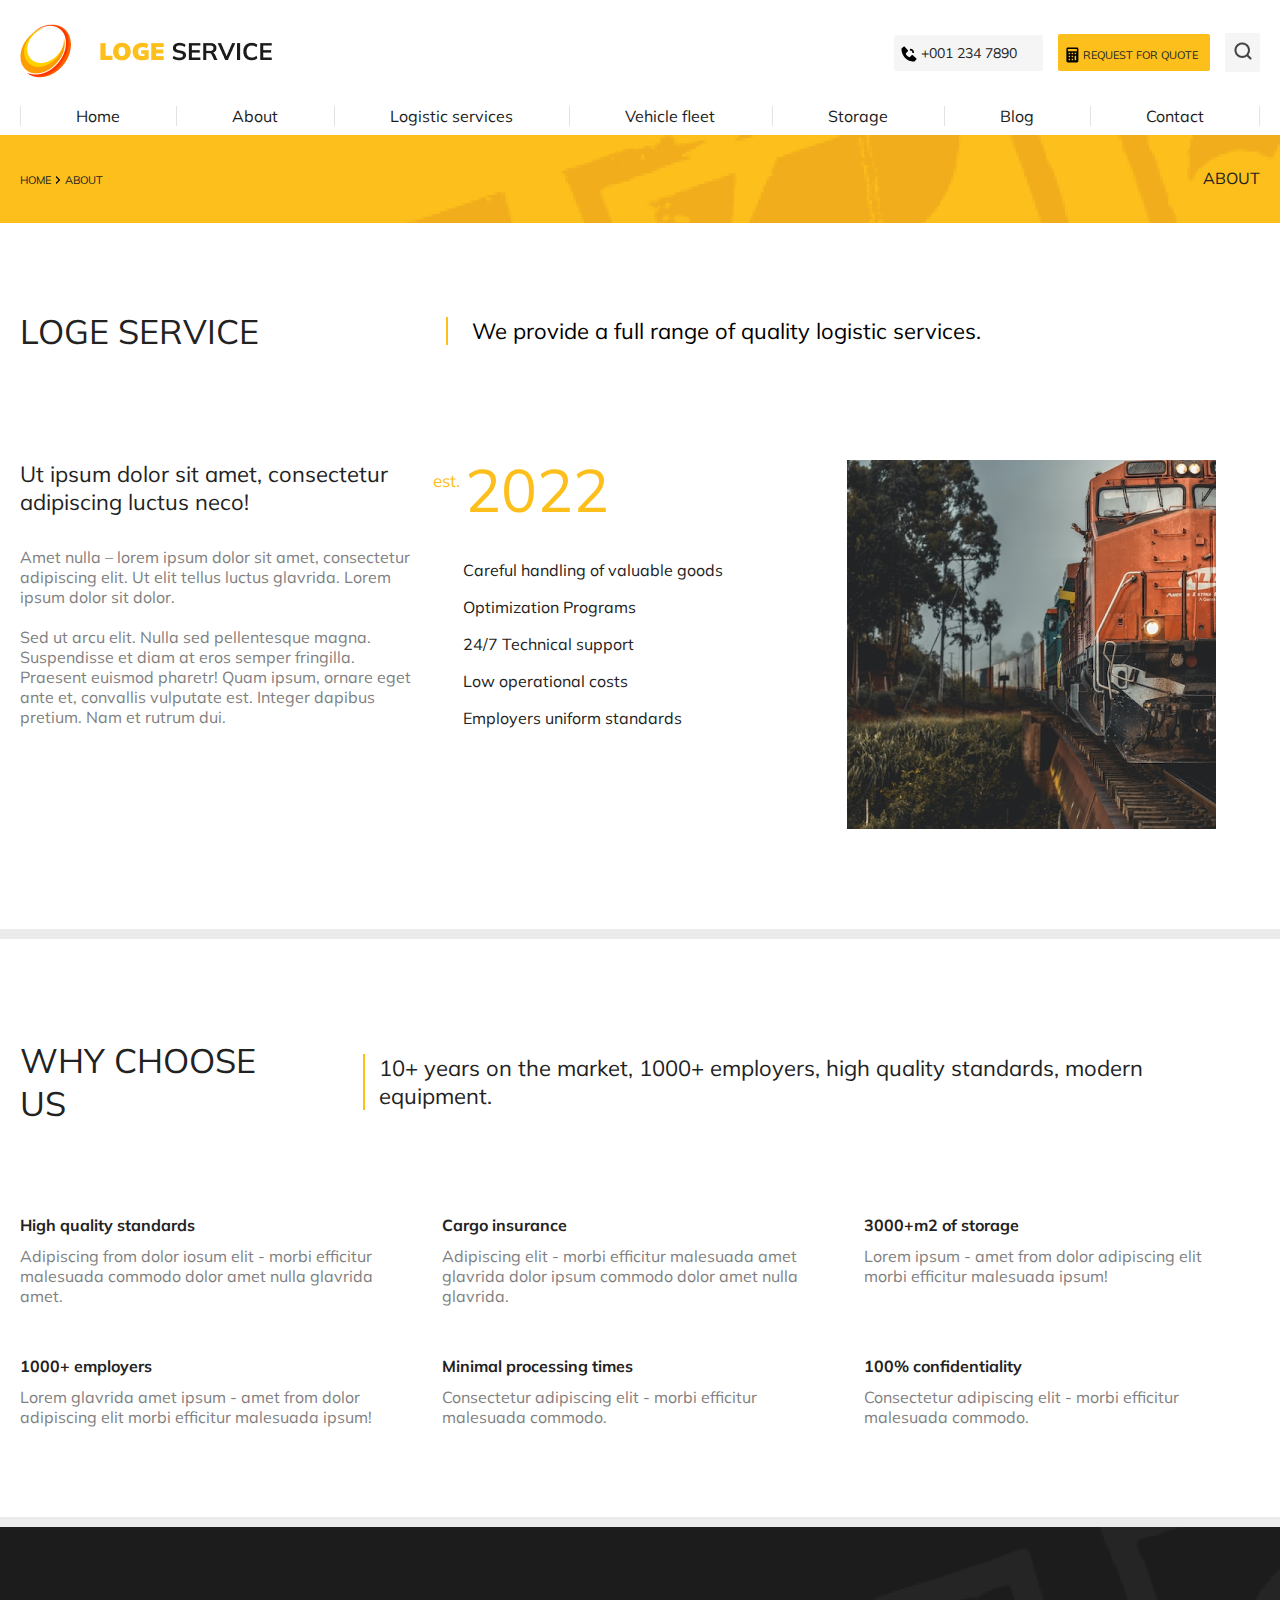
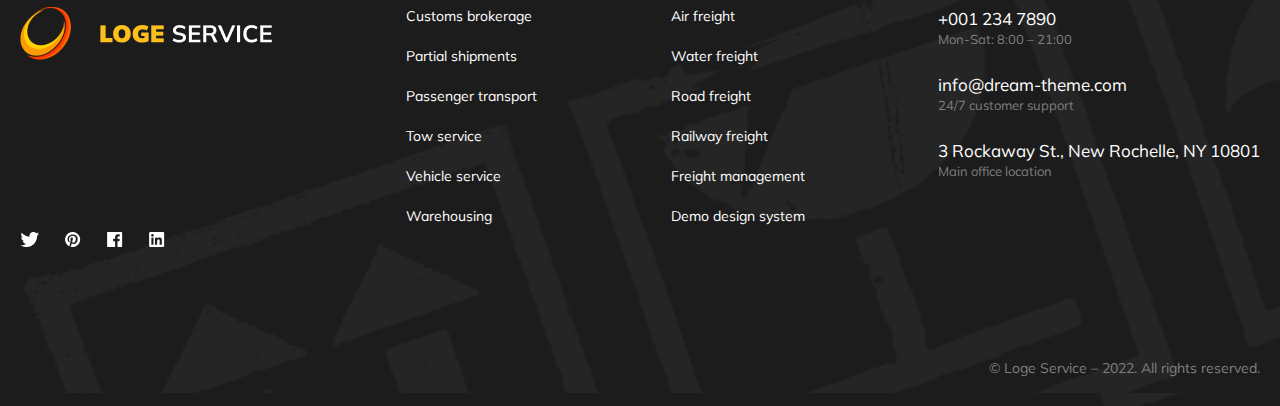
==== commit cfd9f2f5: "choose-us-section-responsive" ====
--- a/about.html
+++ b/about.html
@@ -80,26 +80,26 @@
         </div>
     </section>
 
-  <!-- current page section -->
-  <section class="current-page-section">
-      <div class="container">
-        <div class="current-page-wrapper">
-           <div class="page-path">
-            <a class="f-11 color-222" href="index.html">HOME</a>
-
-            <svg 
-            width="6" height="8" viewBox="0 0 6 8" fill="none" xmlns="http://www.w3.org/2000/svg">
-            <path d="M0.76953 6.85714L3.56836 4L0.769531 1.14286L1.3293 9.78727e-08L5.24766 4L1.3293 8L0.76953 6.85714Z" fill="black"/>
-            </svg>
-
-            <a class="f-11 color-222 href="about.html">ABOUT</a>
-           </div>
-           <div class="current-page">
-            <a class="f-18 color-222" href="about.html">ABOUT</a>
-           </div>
-            </div>
-        </div>
-  </section>
+    <!-- current page section -->
+    <section class="current-page-section">
+        <div class="container">
+            <div class="current-page-wrapper">
+            <div class="page-path">
+                <a class="f-11 color-222" href="index.html">HOME</a>
+
+                <svg 
+                width="6" height="8" viewBox="0 0 6 8" fill="none" xmlns="http://www.w3.org/2000/svg">
+                <path d="M0.76953 6.85714L3.56836 4L0.769531 1.14286L1.3293 9.78727e-08L5.24766 4L1.3293 8L0.76953 6.85714Z" fill="black"/>
+                </svg>
+
+                <a class="f-11 color-222 href="about.html">ABOUT</a>
+            </div>
+            <div class="current-page">
+                <a class="f-18 color-222" href="about.html">ABOUT</a>
+            </div>
+                </div>
+            </div>
+    </section>
 
     <!-- loge service section -->
     <section class="loge-service-section">
@@ -139,6 +139,51 @@
         </div>
     </section>
 
+    <!-- choose us section -->
+    <section class="choose-us-section">
+        <div class="container">
+            <div class="choose-us-heading">
+                <div>
+                    <h2 class="f-34 color-222 uppercase">Why choose us</h2>
+                </div>
+                <div>
+                    <p class="f-23 color-222">10+ years on the market, 1000+ employers, high quality standards, modern equipment.</p>
+                </div>
+            </div>
+            <div class="choose-us-cards">
+                <div class="choose-us-card">
+                    <h4 class="f-18 color-222">High quality standards</h4>
+                   
+                    <p class="f-16 color-f7f">Adipiscing from dolor iosum elit - morbi efficitur malesuada commodo dolor amet nulla glavrida amet.</p>
+                </div>
+                <div class="choose-us-card">
+                    <h4 class="f-18 color-222">Cargo insurance</h4>
+                    
+                    <p class="f-16 color-f7f">Adipiscing elit - morbi efficitur malesuada amet glavrida dolor ipsum commodo dolor amet nulla glavrida.</p>
+                </div>
+                <div class="choose-us-card">
+                    <h4 class="f-18 color-222">3000+m2 of storage</h4>
+                  
+                    <p class="f-16 color-f7f">Lorem ipsum - amet from dolor adipiscing elit morbi efficitur malesuada ipsum!</p>
+                </div>
+                <div class="choose-us-card">
+                    <h4 class="f-18 color-222">1000+ employers</h4>
+                 
+                    <p class="f-16 color-f7f">Lorem glavrida amet ipsum - amet from dolor adipiscing elit morbi efficitur malesuada ipsum!</p>
+                </div>
+                <div class="choose-us-card">
+                    <h4 class="f-18 color-222">Minimal processing times</h4>
+                  
+                    <p class="f-16 color-f7f">Consectetur adipiscing elit - morbi efficitur malesuada commodo.</p>
+                </div>
+                <div class="choose-us-card">
+                    <h4 class="f-18 color-222">100% confidentiality</h4>
+                    
+                    <p class="f-16 color-f7f">Consectetur adipiscing elit - morbi efficitur malesuada commodo.</p>
+                </div>
+            </div>
+        </div>
+    </section>
   
 
    
--- a/css/style.css
+++ b/css/style.css
@@ -21,6 +21,9 @@
 ul li {
   list-style-type: none;
 }
+.uppercase {
+  text-transform: uppercase;
+}
 /* fonts styles */
 .f-11 {
   font-weight: 400;
@@ -107,6 +110,10 @@
   background: #f5f5f5;
   border-radius: 2px;
   padding: 8.5px;
+}
+
+.hamburger {
+  display: none;
 }
 
 /* navbar */
@@ -410,12 +417,10 @@
   justify-content: space-between;
   padding: 33px 0 35px 0;
 }
-.page-path a {
-}
-.current-page {
-}
+
 /* loge service section about page */
-.loge-service-part-2 {
+.loge-service-section {
+  border-bottom: 10px solid rgba(0, 0, 0, 0.08);
 }
 .service-description h4 {
   padding-bottom: 31px;
@@ -446,7 +451,38 @@
 .service-time-from ul li {
   padding-bottom: 17px;
 }
-/* ....................................................................................................................................... */
+/* Choose us section */
+.choose-us-section {
+  border-bottom: 10px solid rgba(0, 0, 0, 0.08);
+  padding-top: 100px;
+}
+.choose-us-heading {
+  display: flex;
+  align-items: center;
+
+  gap: 52px;
+}
+.choose-us-heading div:nth-child(2) {
+  border-left: 2px solid #fcbf1b;
+  padding-left: 14px;
+}
+
+.choose-us-cards {
+  display: flex;
+  /* justify-content: space-between; */
+  flex-wrap: wrap;
+  gap: 50px;
+  padding-top: 90px;
+  padding-bottom: 90px;
+}
+.choose-us-card {
+  /* border: 1px solid red; */
+  width: 30%;
+}
+.choose-us-card h4 {
+  padding-bottom: 11px;
+}
+
 /* Responsive for phone */
 
 @media only screen and (max-width: 430px) {
@@ -459,24 +495,28 @@
   /* home page */
   /* topbar */
   .topbar-wrapper {
-    align-items: center;
+    display: flex;
+    justify-content: space-between;
+    padding: 23.3px 15.6px;
   }
 
   .right-contents {
     gap: 7px;
   }
-  .quote,
-  .phone-contact {
+
+  .phone-contact,
+  .quote {
     display: none;
   }
   .hamburger {
-    padding: 8.5px;
+    display: block;
     background: #fcbf1b;
     border-radius: 2px;
+    padding: 8.5px;
   }
 
   /* navbar */
-  .navbar-wrapper {
+  .navbar-wrapper nav {
     display: none;
   }
 
@@ -573,6 +613,11 @@
   .service-card:nth-child(2) {
     display: block;
   }
+
+  .service-card img,
+  .news-card img {
+    width: 100%;
+  }
   .services-cards::before {
     content: url("../images/circle-arrow-left.png");
     position: absolute;
@@ -594,7 +639,7 @@
     padding-bottom: 60px;
   }
   .news-card {
-    padding-left: 25px;
+    padding: 0 25px;
   }
 
   /* footer */
@@ -620,17 +665,42 @@
   }
 
   /* loge service */
-  .service-description{
+  .service-description {
     order: 2;
   }
-  .service-time-from{
+  .service-time-from {
     order: 3;
   }
-  .train-part{
+  .train-part {
     order: 1;
   }
-  .train-part img{
+  .train-part img {
     width: 100%;
   }
 
-}
+  /* choose us section */
+  .choose-us-section {
+    border: none;
+    padding-bottom: 50px;
+    padding-top: 43.33px;
+  }
+  .choose-us-heading {
+    flex-direction: column;
+    align-items: flex-start;
+    padding-left: 15px;
+  }
+
+  .choose-us-heading div p {
+    font-weight: 400;
+    font-size: 14px;
+    line-height: 31px;
+  }
+  .choose-us-cards {
+    gap: 0;
+    padding: 0;
+  }
+  .choose-us-card {
+    padding: 40px 29px 20px 43px;
+    width: 100%;
+  }
+}
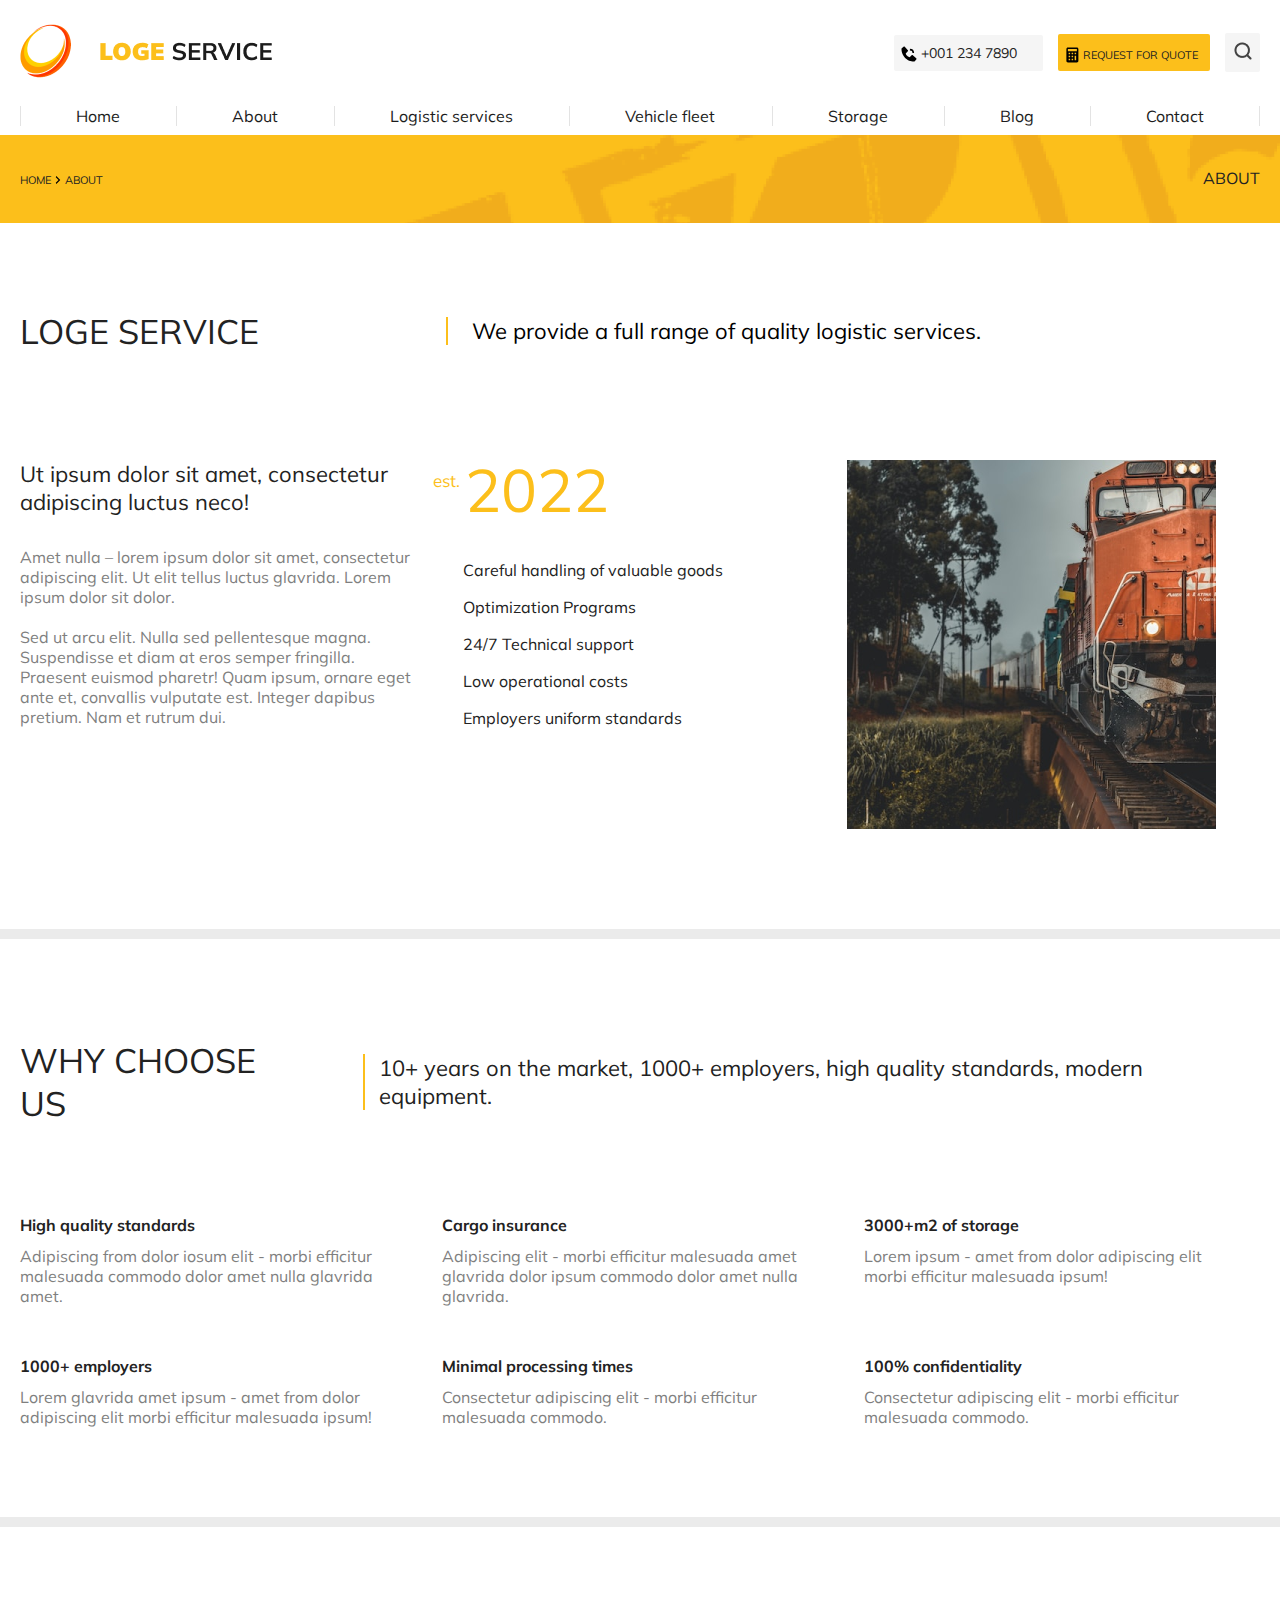
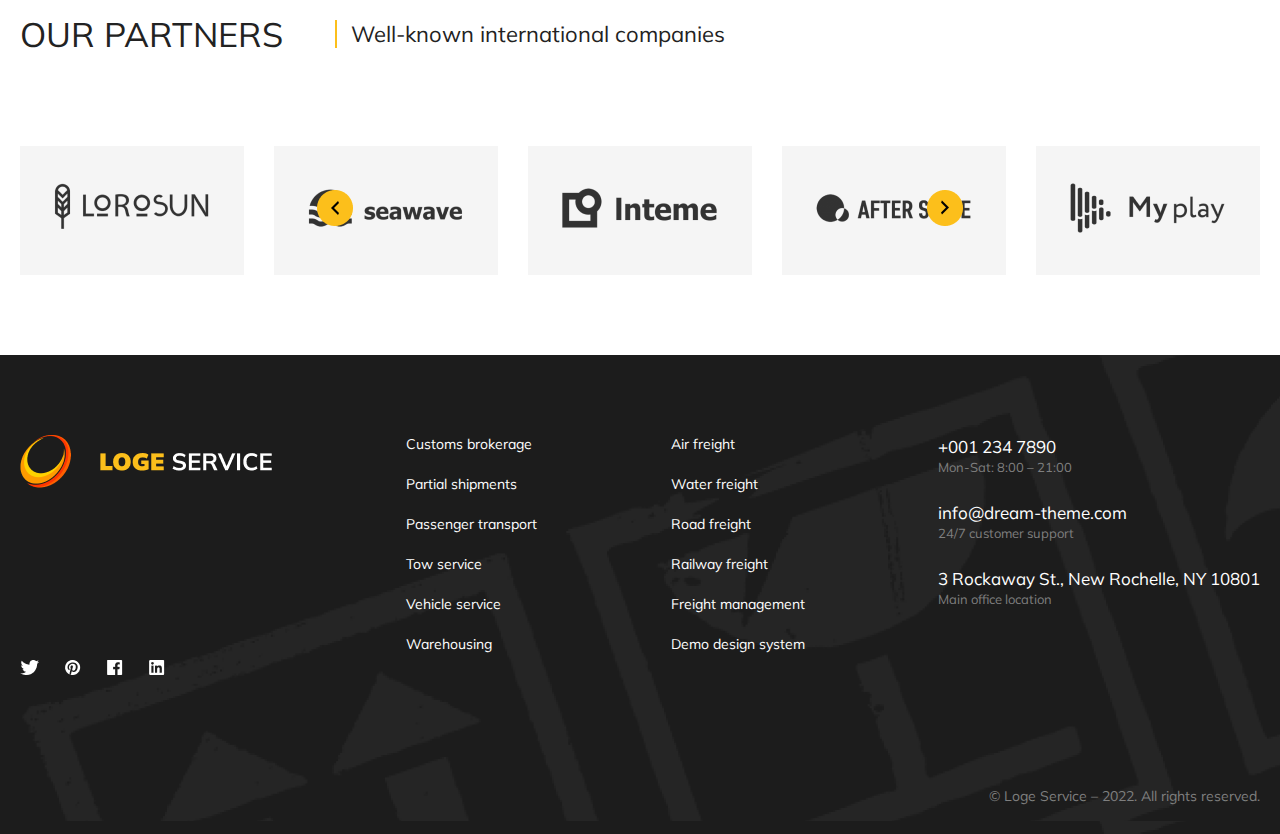
==== commit aea35377: "partners-section-responsive" ====
--- a/about.html
+++ b/about.html
@@ -184,6 +184,37 @@
             </div>
         </div>
     </section>
+
+    <!-- our partners section -->
+    <section class="partners-section">
+        <div class="container">
+            <div class="choose-us-heading">
+                <div>
+                    <h2 class="f-34 color-222 uppercase">Our partners</h2>
+                </div>
+                <div>
+                    <p class="f-23 color-222">Well-known international companies</p>
+                </div>
+            </div>
+            <div class="partners">
+                <div class="partner">
+                    <img src="images/b-1.png" alt="">
+                </div>
+                <div class="partner">
+                    <img src="images/b-2.png" alt="">
+                </div>
+                <div class="partner">
+                    <img src="images/b-3.png" alt="">
+                </div>
+                <div class="partner">
+                    <img src="images/b-4.png" alt="">
+                </div>
+                <div class="partner">
+                    <img src="images/b-5.png" alt="">
+                </div>
+            </div>
+        </div>
+    </section>
   
 
    
--- a/css/style.css
+++ b/css/style.css
@@ -481,6 +481,35 @@
 }
 .choose-us-card h4 {
   padding-bottom: 11px;
+}
+
+/* parners section */
+.partners-section {
+  padding-top: 86px;
+  padding-bottom: 80px;
+  position: relative;
+}
+.partners {
+  display: flex;
+
+  padding-top: 90px;
+  gap: 30px;
+}
+.partner {
+  padding: 11px 23px 12px 22px;
+  background: #f5f5f5;
+}
+.partners::before {
+  content: url("../images/circle-arrow-left.png");
+  position: absolute;
+  bottom: 125px;
+  left: 317px;
+}
+.partners::after {
+  content: url("../images/circle-arrow-right.png");
+  position: absolute;
+  bottom: 125px;
+  right: 317px;
 }
 
 /* Responsive for phone */
@@ -703,4 +732,29 @@
     padding: 40px 29px 20px 43px;
     width: 100%;
   }
-}
+  /* partners section */
+  .partners{
+    padding: 40px 28px;
+  }
+  .partner:nth-last-child(-n + 3) {
+    display: none;
+  }
+  .partner {
+    padding: 7.12px 14.24px;
+  }
+  .partner img{
+    width: 100%;
+  }
+  .partners::before {
+    content: url("../images/circle-arrow-left.png");
+    position: absolute;
+    bottom: 145px;
+    left: 12px;
+}
+.partners::after {
+    content: url("../images/circle-arrow-right.png");
+    position: absolute;
+    bottom: 145px;
+    right: 12px;
+}
+}
